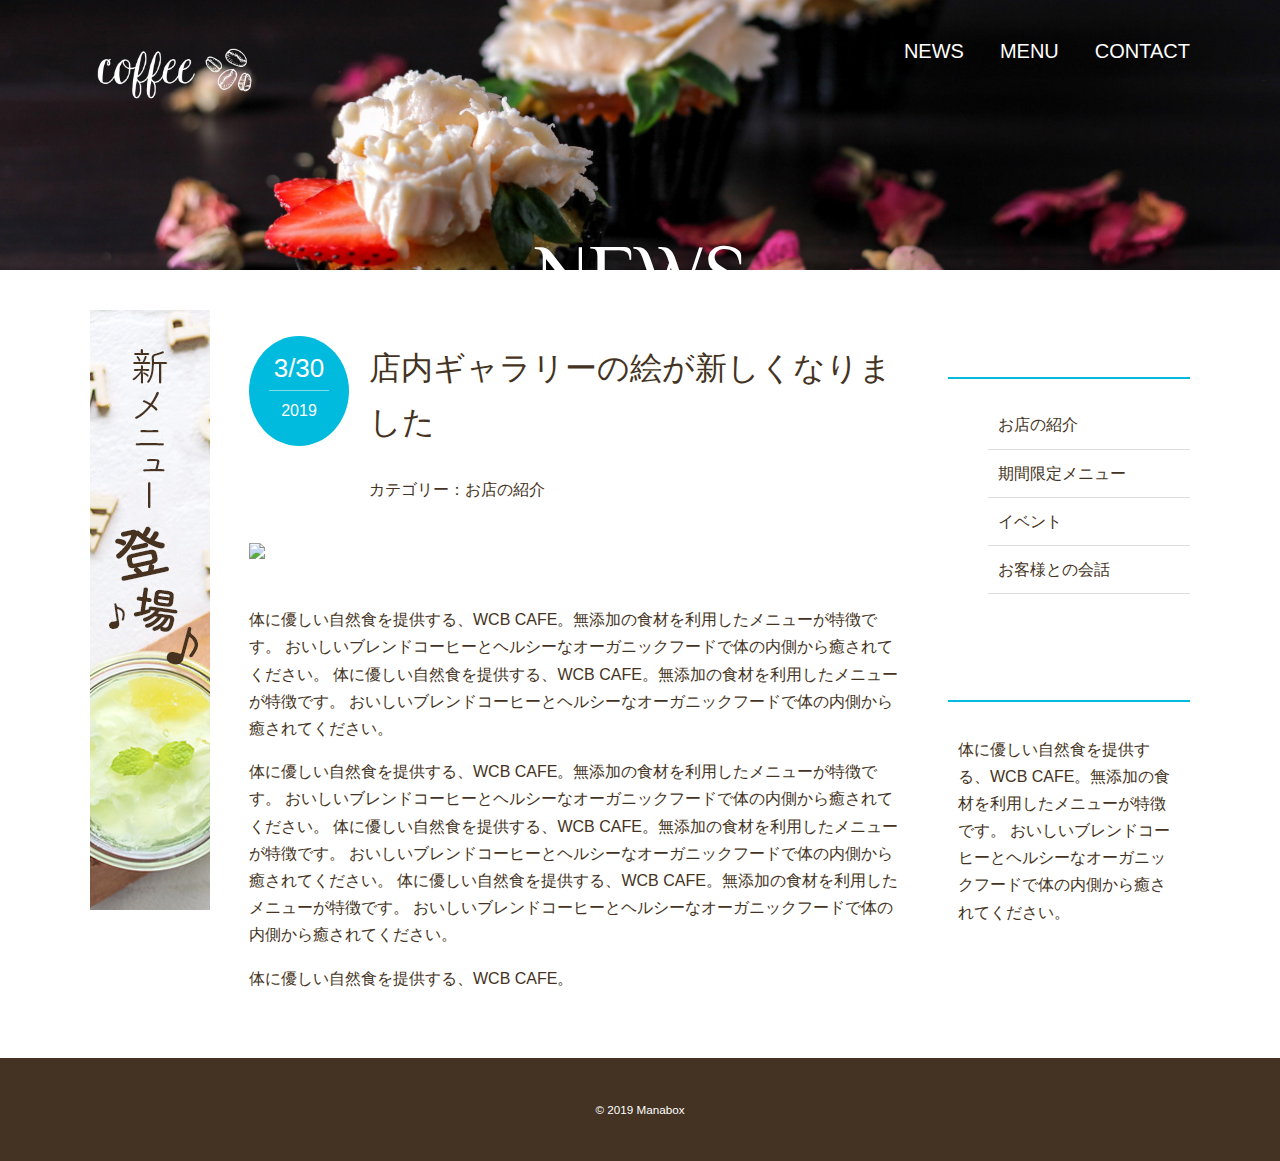
==== news.html @ 2d96e018 "画像と文言の変更" ====
<!DOCTYPE html>
<html lang="ja">

 <head>
  <meta charset="utf-8">
  <title>WCB Cafe - NEWS</title>
  <meta name="description" content="ブレンドコーヒーとヘルシーなオーガニックフードを提供するカフェ">

  <link rel="stylesheet" href="https://unpkg.com/ress/dist/ress.min.css">
  <link href="https://fonts.googleapis.com/css?family=Philosopher" rel="stylesheet">
  <link href="stylesheet.css" rel="stylesheet">
  <!-- ファビコン読み込みコード -->
  <link rel="icon" type="image/png" href="images/favicon.png">
  <meta name="viewport" content="width=device-width, initial-scale=1">
 </head>

 <body>
  <div id="news" class="big-bg">
    <header class="page-header wrapper">
     <h1><a href="index.html"><img class="logo" src="images/logo1.png" alt="WCBカフェ ホーム"></a></h1>
     <nav>
      <ul class="main-nav">
       <li><a href="news.html">News</a></li>
       <li><a href="menu.html">Menu</a></li>
       <li><a href="contact.html">Contact</a></li>
      </ul>
     </nav>
    </header>

    <div class="wrapper">
     <h2 class="page-title">News</h2>
    </div>
  </div>

 <div class="news-contents wrapper">
  <article>
   <header class="post-info">
    <h2 class="post-title">店内ギャラリーの絵が新しくなりました</h2>
    <p class="post-date">3/30 <span>2019</span></p>
    <p class="post-cat">カテゴリー：お店の紹介</p>
   </header>
   <img src="images/wall.jpg" alt="店内の様子">
   <p>
     体に優しい自然食を提供する、WCB CAFE。無添加の食材を利用したメニューが特徴です。
     おいしいブレンドコーヒーとヘルシーなオーガニックフードで体の内側から癒されてください。
     体に優しい自然食を提供する、WCB CAFE。無添加の食材を利用したメニューが特徴です。
     おいしいブレンドコーヒーとヘルシーなオーガニックフードで体の内側から癒されてください。
   </p>
   <p>
     体に優しい自然食を提供する、WCB CAFE。無添加の食材を利用したメニューが特徴です。
     おいしいブレンドコーヒーとヘルシーなオーガニックフードで体の内側から癒されてください。
     体に優しい自然食を提供する、WCB CAFE。無添加の食材を利用したメニューが特徴です。
     おいしいブレンドコーヒーとヘルシーなオーガニックフードで体の内側から癒されてください。
     体に優しい自然食を提供する、WCB CAFE。無添加の食材を利用したメニューが特徴です。
     おいしいブレンドコーヒーとヘルシーなオーガニックフードで体の内側から癒されてください。
   </p>
   <p>体に優しい自然食を提供する、WCB CAFE。</p>
  </article>

  <aside>
   <h3 class="sub-title">カテゴリー</h3>
   <ul class="sub-menu">
    <li><a href="#">お店の紹介</a></li>
    <li><a href="#">期間限定メニュー</a></li>
    <li><a href="#">イベント</a></li>
    <li><a href="#">お客様との会話</a></li>
   </ul>

   <h3 class="sub-title">このお店について</h3>
   <p>
     体に優しい自然食を提供する、WCB CAFE。無添加の食材を利用したメニューが特徴です。
     おいしいブレンドコーヒーとヘルシーなオーガニックフードで体の内側から癒されてください。
   </p>
  </aside>
<!-- 3カラムのレイアウト -->
  <div class="ad">
   <img src="images/banner.jpg" alt="新メニュー登場">
  </div>
 </div>

 <footer>
  <p><small>&copy; 2019 Manabox</small></p>
 </footer>

 </body>

</html>
---- stylesheet.css ----
@charset "UTF-8";

html {
  font-size: 100%;
}

body {
  font-family: "Yu Gothic Medium","游ゴシック Medium",YuGothic,"游ゴシック体","ヒラギノ角ゴ Pro W3",sans-serif;
  line-height: 1.7;
  color: #fff;
  /* ↓このコードで無駄な余白処理できた↓ */
  margin: 0px
}

a {
  text-decoration: none;
}

img {
  max-width: 100%;
}

.wrapper {
  max-width: 1100px;
  margin: 0 auto;
  padding: 0 4%;
}

.logo {
  width: 170px;
  margin-top: 25px;
}

.main-nav {
  display: flex;
  font-size: 1.25rem;
  text-transform: uppercase;
  margin-top: 34px;
  list-style: none;
}

.main-nav li {
  margin-left: 36px;
}

.main-nav a {
  color: #fff;
}

.main-nav a:hover {
  color: #0bd;
}

.page-header {
  display: flex;
  justify-content: space-between;
}

/* ホーム */
.home-content {
  text-align: center;
  margin-top: 10%;
}

.home-content p {
  font-size: 1.125rem;
  margin: 10px 0 42px;
}

/* 見出し */
.page-title {
  font-size: 5rem;
  font-family: 'Philosopher', serif;
  text-transform: uppercase;
  font-weight: normal;
}

/* ボタン */
.button {
  font-size: 1.375rem;
  background: #0bd;
  color: #fff;
  border-radius: 5px;
  padding: 18px 32px;
}

.button:hover {
  background: #0090aa;
}

/* 大きな背景画像 */
.big-bg {
  background-size: cover;
  background-position: center top;
  background-repeat: no-repeat;
}

#home {
  /* 画像とグラデーションのコラボ : background-blend-mode: luminosity + linear-gradient */
  background-image: url(images/main-bg.jpg);
  /* ↓背景画像を最大に↓ */
  min-height: 100vh;
}

#home .page-title {
  text-transform: none;
}

  #news {
    background-image: url(images/news-bg.jpg);
    height: 270px;
    margin-bottom: 40px
}

#news .page-title {
    text-align: center;
}

footer {
  background: #432;
  text-align: center;
  padding: 26px 0;
}

footer p {
  color: #fff;
  font-size: 0.875rem;
}

/* 記事部分 */
article {
  width: 60%;
  order: 2;
}

/* サイドバー */
aside {
  width: 22%;
  order: 3;
}

.ad {
  order: 1;
}

.news-contents {
  display: flex;
  justify-content: space-between;
  margin-bottom: 50px;
}

.post-info {
  position: relative;
  padding-top: 4px;
  margin-bottom: 40px;
  color: #432;
}

.post-date {
  background: #0bd;
  border-radius: 50%;
  color: #fff;
  width: 100px;
  height: 100px;
  font-size: 1.625rem;
  text-align: center;
  position: absolute;
  top: 0;
  padding-top: 10px;
}

.post-date span {
  font-size: 1rem;
  border-top: 1px rgba(255,255,255,0.5) solid;
  padding-top: 6px;
  display: block;
  width: 60%;
  margin: 0 auto;
}

.post-title {
  font-family: "Yu Mincho","YuMincho",serif;
  font-size: 2rem;
  font-weight: normal;
}

.post-title,.post-cat {
  margin-left: 120px;
}

article img {
  margin-bottom: 20px;
}
article p {
  margin-bottom: 1rem;
  color: #432;
}

.sub-title {
  font-size: 1.375rem;
  padding: 0 8px 8px;
  border-bottom: 2px #0bd solid;
  font-weight: normal;
}

aside p {
  padding: 12px 10px;
  color: #432;
}

/* サブメニュー */
.sub-menu {
  margin-bottom: 60px;
  list-style: none;
}
.sub-menu li {
  border-bottom: 1px #ddd solid;
}
.sub-menu a {
  color: #432;
  padding: 10px;
  display: block;
}
.sub-menu a:hover {
  color: #0bd;
}

/* MENU -------------*/

#menu {
  background-image: url(./images/menu-bg.jpg);
  min-height: 100vh;
}

.menu-content {
  max-width: 560px;
  margin-top: 10%;
}

.menu-content .page-title {
  text-align: center;
}

.menu-content p {
  font-size: 1.125rem;
  margin: 10px 0 0;
}

.grid {
  display: grid;
  gap: 26px;
  grid-template-columns: repeat(auto-fit, minmax(240px, 1fr));
  margin-top: 6%;
  margin-bottom: 50px;
}

.big-box {
  grid-column: 1/3;
  grid-row: 1/3;
}

.big-box img {
  height: 94%;
  width: 100%;
  /* サイズに合わせてトリミングを自動でしてくれる */
  object-fit: cover;
}

/* CONTACT ------------*/
#contact {
  background-image: url(images/contact-bg.jpg);
  min-height: 100vh;
}

/* フォーム */
form div {
  margin-bottom: 14px;
}

label {
  font-size: 1.125rem;
  margin-bottom: 10px;
  display: block;
}

input[type="text"],
input[type="email"],
textarea {
  background: rgba(255,255,255,.5);
  border: 1px #fff solid;
  border-radius: 5px;
  padding: 10px;
  font-size: 1rem;
}

input[type="text"],
input[type="email"] {
  width: 100%;
  max-width: 240px;
}

textarea {
  width: 100%;
  max-width: 480px;
  height: 6rem;
}

input[type="submit"] {
  border: none;
  cursor: pointer;
  line-height: 1;
}

/* 店舗情報・地図 */
#location {
  padding: 4% 0;
}

#location .wrapper {
  display:flex;
  justify-content: space-between;
}

.location-info {
  width: 22%;
}

.location-info p {
  padding: 12px 10px;
}

.location-map {
  width: 74%;
}

/* iframe */
iframe {
  width: 100%;
}

/* SNS */
#sns {
  background: #FAF7F0;
  padding: 4% 0;
}

#sns .wrapper {
  display: flex;
  justify-content: space-between;
}

#sns .sub-title {
  margin-bottom: 30px;
}

.sns-box {
  width: 30%;
}

/* モバイル版 */
@media (max-width: 600px) {

  .page-title {
    font-size: 2.4rem;
  }

  /* HEADER */
  .main-nav {
    font-size: 1rem;
    margin-top: 10px;
  }

  .main nav li {
    margin: 0 20px;
  }

  /* HOME */
  .home-content {
    margin-top: 20%;
  }

  .page-header {
    flex-direction: column;
    align-items: center;
  }

  /* NEWS */
  .news-contents {
    flex-direction: column;
  }

  article,aside {
  width: 100%;
  }

  #news .page-title {
    margin-top: 30px;
  }

  aside {
    margin-top: 60px;
  }

  .post-info {
    margin-bottom: 30px;
  }

  .post-date {
    width: 70px;
    height: 70px;
    font-size: 1rem;
  }

  .post-date span {
    font-size: 0.875rem;
    padding-top: 2px;
  }

  .post-title {
    font-size: 1.375rem;
  }

  .post-cat {
    font-size: 0.875rem;
    margin-top: 10px;
  }

  .post-title, .post-cat {
    margin-left: 80px;
  }

  .ad {
    display: none;
  }

  /* MENU */
  .menu-content {
    margin-top: 20%;
  }

  .big-box {
    grid-column: auto;
    grid-row: auto;
  }

  .big-box img {
    height: 100%;
  }

  /* CONTACT */
  #contact .page-title {
    margin-top: 40px;
  }

  /* フォーム */
  input[type="text"],
  input[type="email"],
  textarea {
    max-width: 100%;
  }

  /* 店舗情報・地図 */
  #location .wrapper,
  #sns .wrapper {
    flex-direction: column;
  }

  .location-info,
  .location-map,
  .sns-box {
    width: 100%;
  }

  .sns-box {
    margin-bottom: 30px;
  }

}
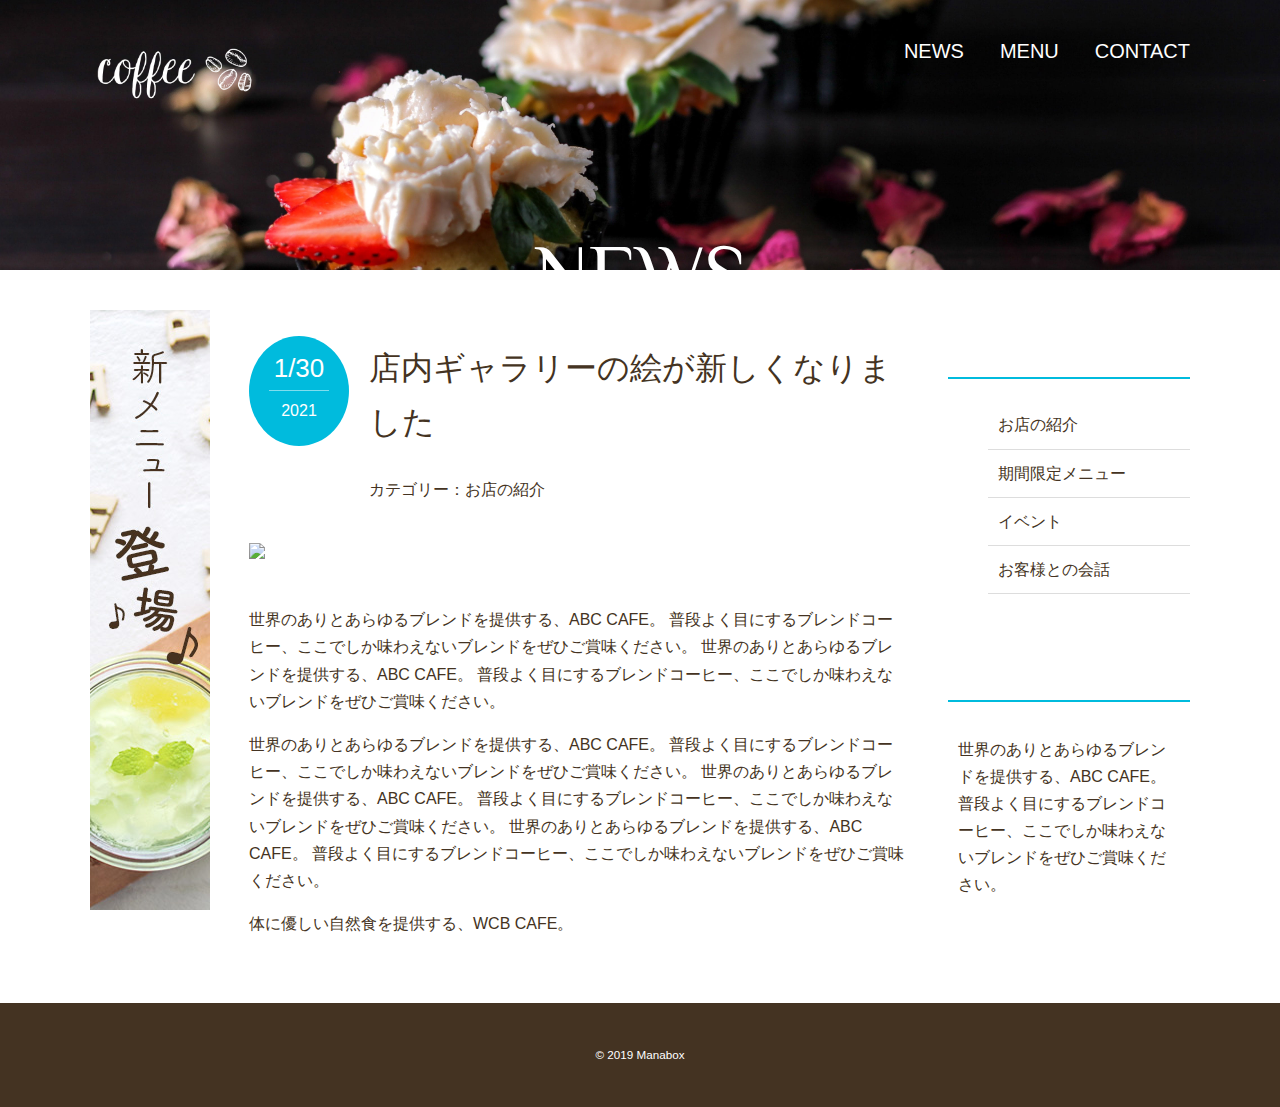
==== commit 4d0fdc27: "文言変更" ====
--- a/news.html
+++ b/news.html
@@ -1,9 +1,9 @@
 <!DOCTYPE html>
 <html lang="ja">
 
- <head>
+<head>
   <meta charset="utf-8">
-  <title>WCB Cafe - NEWS</title>
+  <title>ABC Cafe - NEWS</title>
   <meta name="description" content="ブレンドコーヒーとヘルシーなオーガニックフードを提供するカフェ">
 
   <link rel="stylesheet" href="https://unpkg.com/ress/dist/ress.min.css">
@@ -12,9 +12,9 @@
   <!-- ファビコン読み込みコード -->
   <link rel="icon" type="image/png" href="images/favicon.png">
   <meta name="viewport" content="width=device-width, initial-scale=1">
- </head>
+</head>
 
- <body>
+<body>
   <div id="news" class="big-bg">
     <header class="page-header wrapper">
      <h1><a href="index.html"><img class="logo" src="images/logo1.png" alt="WCBカフェ ホーム"></a></h1>
@@ -36,25 +36,25 @@
   <article>
    <header class="post-info">
     <h2 class="post-title">店内ギャラリーの絵が新しくなりました</h2>
-    <p class="post-date">3/30 <span>2019</span></p>
+    <p class="post-date">1/30 <span>2021</span></p>
     <p class="post-cat">カテゴリー：お店の紹介</p>
-   </header>
-   <img src="images/wall.jpg" alt="店内の様子">
-   <p>
-     体に優しい自然食を提供する、WCB CAFE。無添加の食材を利用したメニューが特徴です。
-     おいしいブレンドコーヒーとヘルシーなオーガニックフードで体の内側から癒されてください。
-     体に優しい自然食を提供する、WCB CAFE。無添加の食材を利用したメニューが特徴です。
-     おいしいブレンドコーヒーとヘルシーなオーガニックフードで体の内側から癒されてください。
-   </p>
-   <p>
-     体に優しい自然食を提供する、WCB CAFE。無添加の食材を利用したメニューが特徴です。
-     おいしいブレンドコーヒーとヘルシーなオーガニックフードで体の内側から癒されてください。
-     体に優しい自然食を提供する、WCB CAFE。無添加の食材を利用したメニューが特徴です。
-     おいしいブレンドコーヒーとヘルシーなオーガニックフードで体の内側から癒されてください。
-     体に優しい自然食を提供する、WCB CAFE。無添加の食材を利用したメニューが特徴です。
-     おいしいブレンドコーヒーとヘルシーなオーガニックフードで体の内側から癒されてください。
-   </p>
-   <p>体に優しい自然食を提供する、WCB CAFE。</p>
+  </header>
+  <img src="images/wall.jpg" alt="店内の様子">
+  <p>
+      世界のありとあらゆるブレンドを提供する、ABC CAFE。
+      普段よく目にするブレンドコーヒー、ここでしか味わえないブレンドをぜひご賞味ください。
+      世界のありとあらゆるブレンドを提供する、ABC CAFE。
+      普段よく目にするブレンドコーヒー、ここでしか味わえないブレンドをぜひご賞味ください。
+  </p>
+    <p>
+      世界のありとあらゆるブレンドを提供する、ABC CAFE。
+      普段よく目にするブレンドコーヒー、ここでしか味わえないブレンドをぜひご賞味ください。
+      世界のありとあらゆるブレンドを提供する、ABC CAFE。
+      普段よく目にするブレンドコーヒー、ここでしか味わえないブレンドをぜひご賞味ください。
+      世界のありとあらゆるブレンドを提供する、ABC CAFE。
+      普段よく目にするブレンドコーヒー、ここでしか味わえないブレンドをぜひご賞味ください。
+    </p>
+    <p>体に優しい自然食を提供する、WCB CAFE。</p>
   </article>
 
   <aside>
@@ -68,8 +68,8 @@
 
    <h3 class="sub-title">このお店について</h3>
    <p>
-     体に優しい自然食を提供する、WCB CAFE。無添加の食材を利用したメニューが特徴です。
-     おいしいブレンドコーヒーとヘルシーなオーガニックフードで体の内側から癒されてください。
+    世界のありとあらゆるブレンドを提供する、ABC CAFE。
+    普段よく目にするブレンドコーヒー、ここでしか味わえないブレンドをぜひご賞味ください。
    </p>
   </aside>
 <!-- 3カラムのレイアウト -->
@@ -82,6 +82,6 @@
   <p><small>&copy; 2019 Manabox</small></p>
  </footer>
 
- </body>
+</body>
 
 </html>
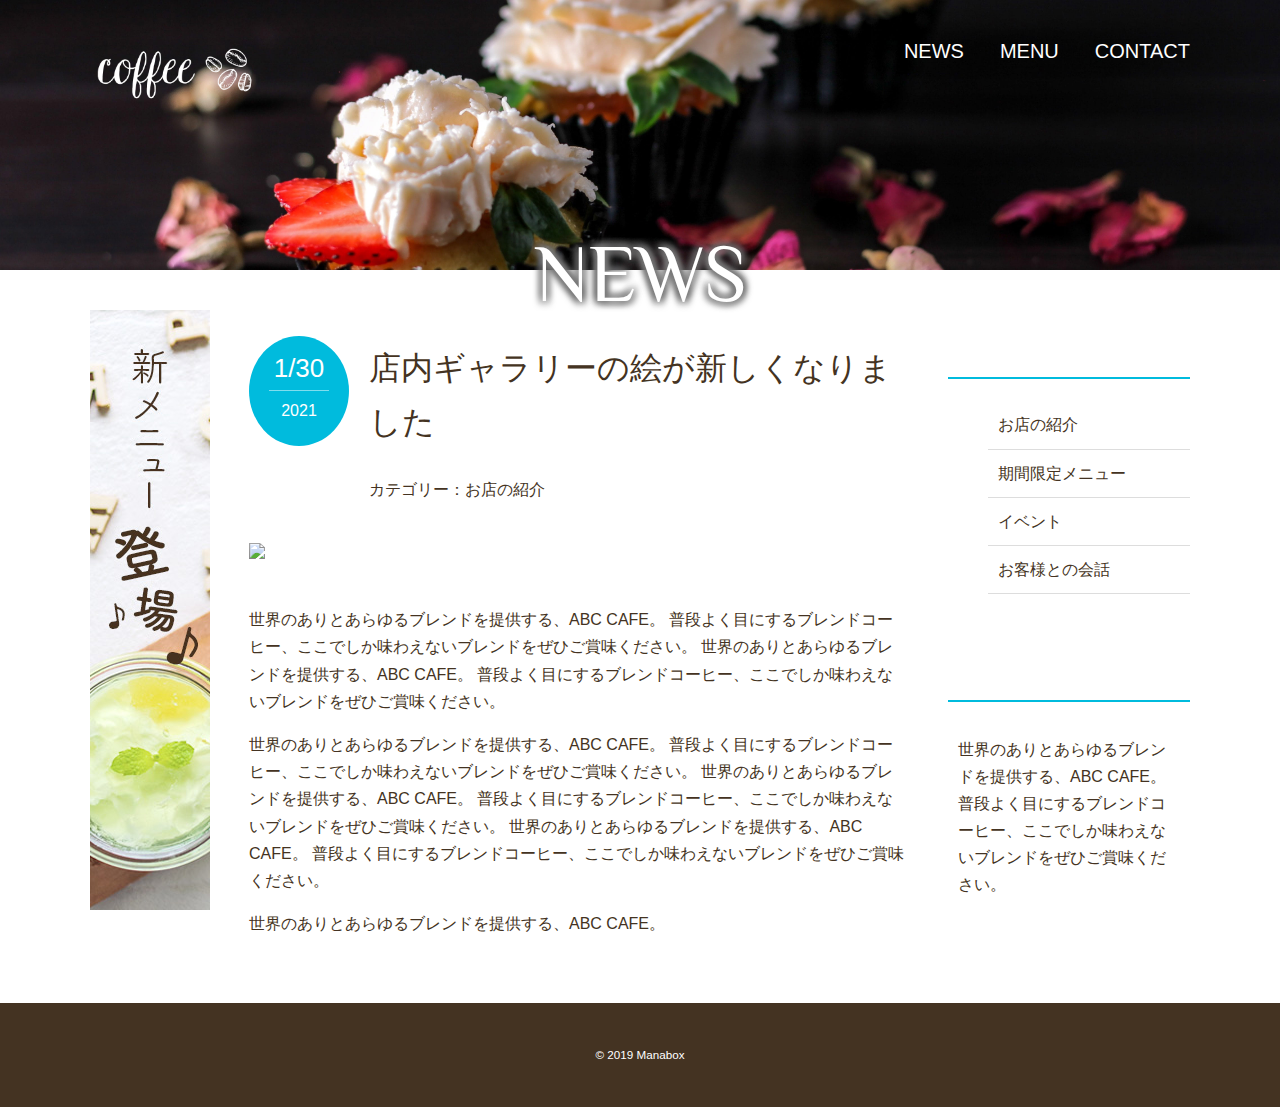
==== commit 2ba480d7: "画像の変更" ====
--- a/news.html
+++ b/news.html
@@ -54,7 +54,7 @@
       世界のありとあらゆるブレンドを提供する、ABC CAFE。
       普段よく目にするブレンドコーヒー、ここでしか味わえないブレンドをぜひご賞味ください。
     </p>
-    <p>体に優しい自然食を提供する、WCB CAFE。</p>
+    <p>世界のありとあらゆるブレンドを提供する、ABC CAFE。</p>
   </article>
 
   <aside>
--- a/stylesheet.css
+++ b/stylesheet.css
@@ -65,6 +65,7 @@
 .home-content p {
   font-size: 1.125rem;
   margin: 10px 0 42px;
+  text-shadow:  3px 3px 6px #777, -3px 3px 6px #777, 3px -3px 6px #777, -3px -3px 6px #777;
 }
 
 /* 見出し */
@@ -73,6 +74,7 @@
   font-family: 'Philosopher', serif;
   text-transform: uppercase;
   font-weight: normal;
+  text-shadow:  3px 3px 6px #777, -3px 3px 6px #777, 3px -3px 6px #777, -3px -3px 6px #777;
 }
 
 /* ボタン */
@@ -239,11 +241,13 @@
 
 .menu-content .page-title {
   text-align: center;
+  text-shadow:  3px 3px 6px #777, -3px 3px 6px #777, 3px -3px 6px #777, -3px -3px 6px #777;
 }
 
 .menu-content p {
   font-size: 1.125rem;
   margin: 10px 0 0;
+  text-shadow:  3px 3px 6px #777, -3px 3px 6px #777, 3px -3px 6px #777, -3px -3px 6px #777;
 }
 
 .grid {
@@ -252,6 +256,7 @@
   grid-template-columns: repeat(auto-fit, minmax(240px, 1fr));
   margin-top: 6%;
   margin-bottom: 50px;
+  color: #000;
 }
 
 .big-box {
@@ -260,7 +265,7 @@
 }
 
 .big-box img {
-  height: 94%;
+  height: 91%;
   width: 100%;
   /* サイズに合わせてトリミングを自動でしてくれる */
   object-fit: cover;
